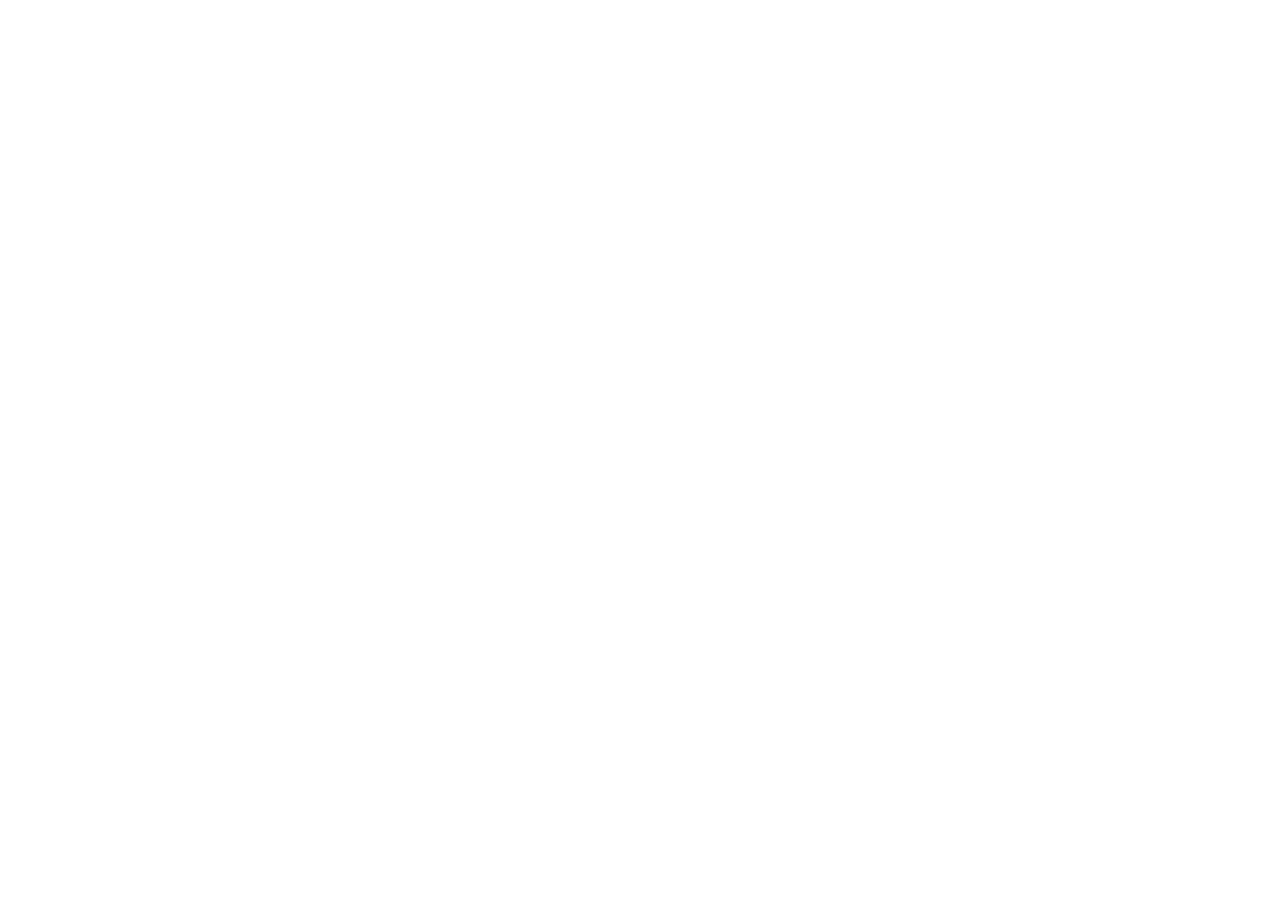
==== example/public/index.html @ a69772bd "1.add logger." ====
<!doctype html>
<html lang="en">
<head>
    <meta charset="UTF-8">
    <meta name="viewport" content="width=device-width, user-scalable=no, initial-scale=1.0, maximum-scale=1.0, minimum-scale=1.0">
    <meta http-equiv="X-UA-Compatible" content="ie=edge">
    <title>Document</title>
</head>
<body>

</body>
</html>

<script src="index.js"></script>
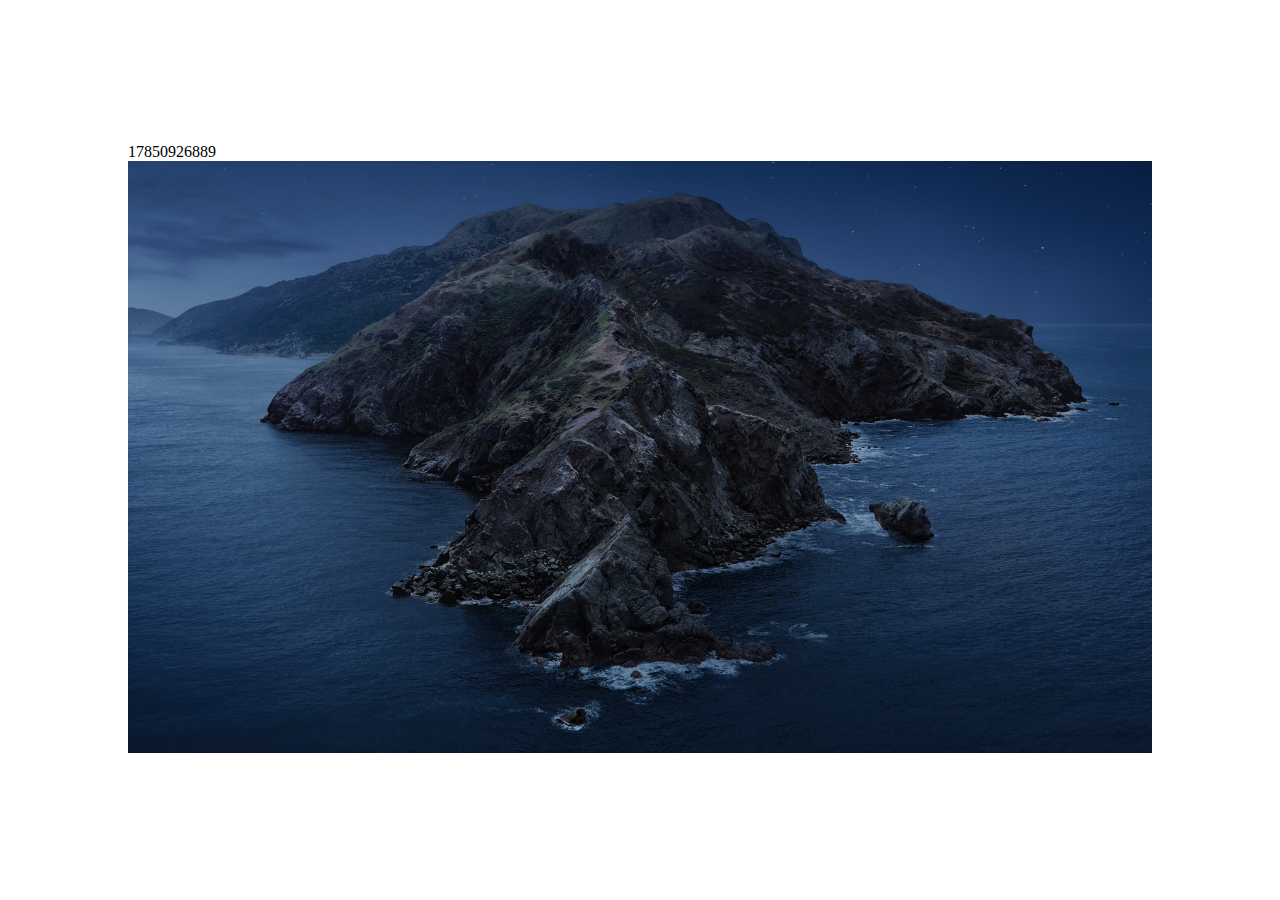
==== commit 1d6de4ee: "1.add logger." ====
--- a/example/public/index.html
+++ b/example/public/index.html
@@ -5,10 +5,14 @@
     <meta name="viewport" content="width=device-width, user-scalable=no, initial-scale=1.0, maximum-scale=1.0, minimum-scale=1.0">
     <meta http-equiv="X-UA-Compatible" content="ie=edge">
     <title>Document</title>
+    <link rel="stylesheet" href="index.css">
 </head>
 <body>
-
+<div class="content">
+    <div id="timer"></div>
+    <img src="1.png" alt="1.jpg">
+</div>
 </body>
 </html>
 
-<script src="index.js"></script>+<script src="./index.js"></script>--- a/example/public/index.css
+++ b/example/public/index.css
@@ -0,0 +1,25 @@
+html {
+    box-sizing: border-box;
+}
+
+* {
+    box-sizing: inherit;
+    margin: 0;
+    padding: 0;
+}
+
+body {
+    width: 100vw;
+    height: 100vh;
+    display: flex;
+    justify-content: center;
+    align-items: center;
+}
+
+.content {
+    width: 80%;
+}
+
+.content > img {
+    width: 100%;
+}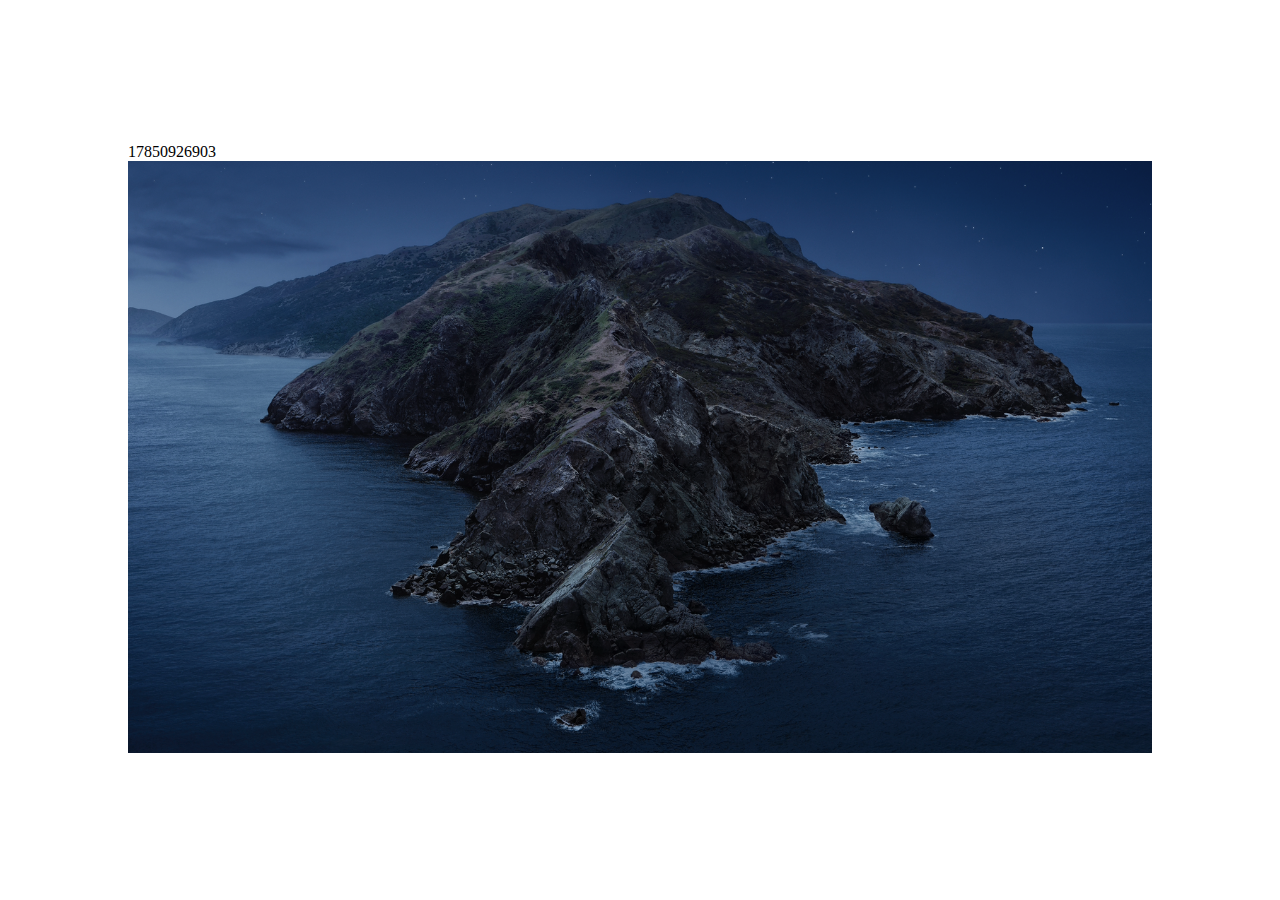
==== commit 51d74032: "1.opt some function." ====
--- a/example/public/index.html
+++ b/example/public/index.html
@@ -15,4 +15,4 @@
 </body>
 </html>
 
-<script src="./index.js"></script>+<script src="index.js"></script>